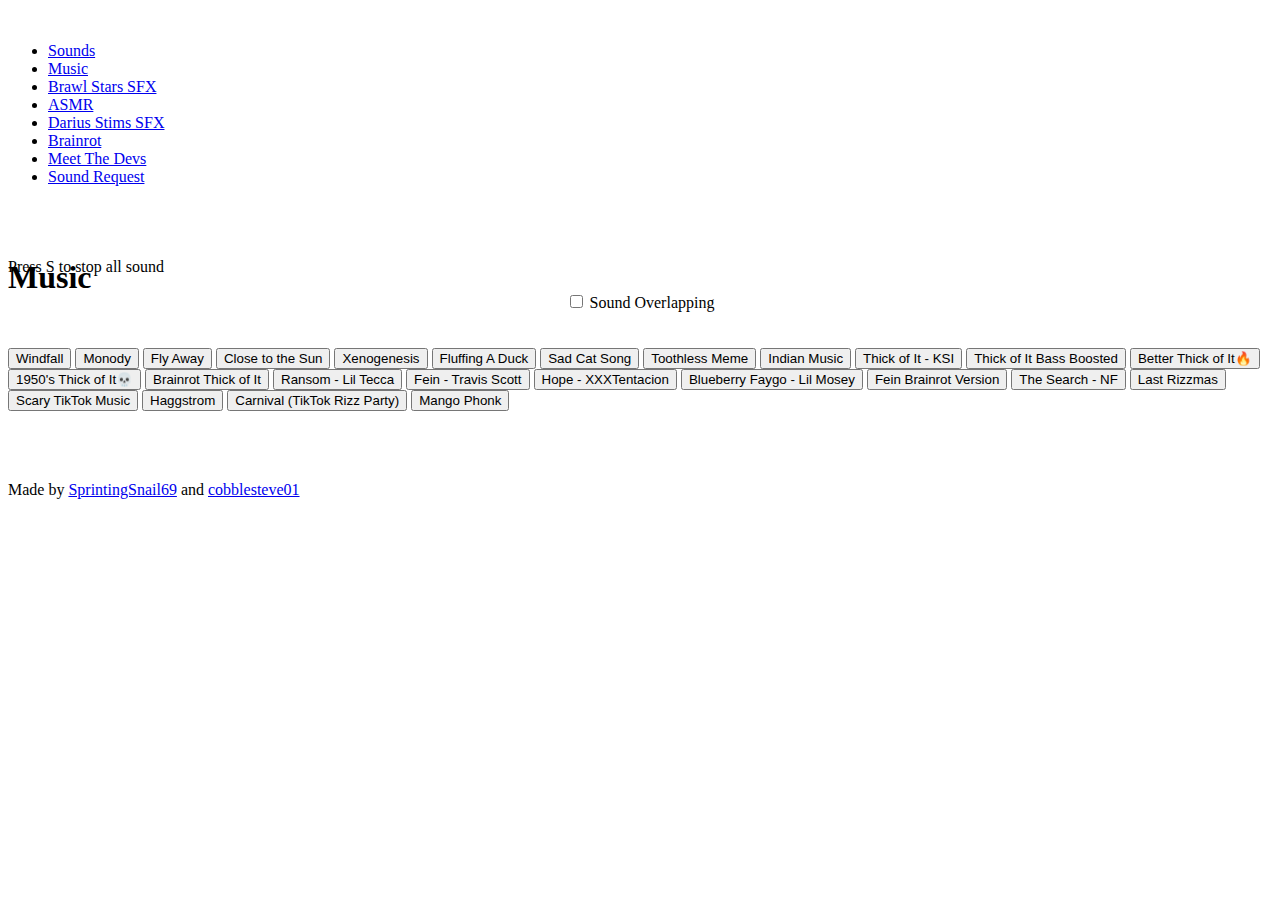
==== music.html @ 747f956d "Create music.html" ====
<!DOCTYPE html>
<html lang="en">
<head>
    <meta charset="UTF-8">
    <meta name="viewport" content="width=device-width, initial-scale=1.0">
    <title class="title">CoolSounds</title>
    <link rel="stylesheet" href="style.css">
    <link rel="shortcut icon" href="img/favicon.png" type="image/x-icon">
</head>



<body>
  <br>
    <nav>
      <ul>
          <li><a href="index.html">Sounds</a></li>
          <li><a href="music.html">Music</a></li>
          <li><a href="brawlstars.html">Brawl Stars SFX</a></li>
          <li><a href="asmr.html">ASMR</a></li>
          <li><a href="darius-stims.html">Darius Stims SFX</a></li>
          <li><a href="brainrot.html">Brainrot</a></li>
          <li><a href="meetthedevs.html">Meet The Devs</a></li>
          <li><a href="https://docs.google.com/forms/d/e/1FAIpQLSdnLqKoBB-w4EcPaKMEak1pVmM3o3qkSeDoFNLPmjNilM7_yg/viewform" type="_blank">Sound Request</a></li>

        </ul>    
    </nav>
    <br><br>
    <div class="soundboard hidden">

        <h1 class="head">Music</h1>
        <p class="para" style="margin-top: -60px;">Press S to stop all sound</p>
        <center>
        <div class="toggle-container">
            <label class="toggle-switch">
              <input type="checkbox" id="overlapSwitch" onclick="toggleOverlap()">
              <span class="slider"></span>
            </label>
            <span id="overlapText">Sound Overlapping</span>
          </div>
        </center>
        <br><br>

        <div class="buttons">

          <button onclick="playSound('music1')">Windfall</button>
          <button onclick="playSound('music2')">Monody</button>
          <button onclick="playSound('music3')">Fly Away</button>
          <button onclick="playSound('music10000')">Close to the Sun</button>
          <button onclick="playSound('music0')">Xenogenesis</button>
          <button onclick="playSound('music4')">Fluffing A Duck</button>
          <button onclick="playSound('music99')">Sad Cat Song</button>
          <button onclick="playSound('music0001')">Toothless Meme</button>
          <button onclick="playSound('music5')">Indian Music</button>
          <button onclick="playSound('music6')">Thick of It - KSI</button>
          <button onclick="playSound('music1000000')">Thick of It Bass Boosted</button>
          <button onclick="playSound('music7')">Better Thick of It🔥</button>
          <button onclick="playSound('music69')">1950's Thick of It💀</button>
          <button onclick="playSound('music70')">Brainrot Thick of It</button>
          <button onclick="playSound('music8')">Ransom - Lil Tecca</button>
          <button onclick="playSound('music9')">Fein - Travis Scott</button>
          <button onclick="playSound('music10')">Hope - XXXTentacion</button>
          <button onclick="playSound('music11')">Blueberry Faygo - Lil Mosey</button>
          <button onclick="playSound('music12')">Fein Brainrot Version</button>
          <button onclick="playSound('music13')">The Search - NF</button>
          <button onclick="playSound('music14')">Last Rizzmas</button>
          <button onclick="playSound('music15')">Scary TikTok Music</button>
          <button onclick="playSound('music16')">Haggstrom</button>
          <button onclick="playSound('music17')">Carnival (TikTok Rizz Party)</button>
          <button onclick="playSound('music18')">Mango Phonk</button>


        </div>

        <audio class="Audio" id="music1" src="audio/windfall.mp3"></audio>
        <audio class="Audio" id="music2" src="audio/monody.mp3"></audio>
        <audio class="Audio" id="music3" src="audio/flyaway.mp3"></audio>
        <audio class="Audio" id="music10000" src="audio/closetothesun.mp3"></audio>
        <audio class="Audio" id="music0" src="audio/xenogenesis.mp3"></audio>
        <audio class="Audio" id="music4" src="audio/fluffingaduck.mp3"></audio>
        <audio class="Audio" id="music99" src="audio/sad-cat-song.mp3"></audio>
        <audio class="Audio" id="music0001" src="audio/toothless.mp3"></audio>
        <audio class="Audio" id="music5" src="audio/indi.mp3"></audio>
        <audio class="Audio" id="music6" src="audio/thick.mp3"></audio>
        <audio class="Audio" id="music1000000" src="audio/thick-of-it-earrape.mp3"></audio>
        <audio class="Audio" id="music7" src="audio/betterthick.mp3"></audio>
        <audio class="Audio" id="music69" src="audio/1950thick.mp3"></audio>
        <audio class="Audio" id="music70" src="audio/brainrot-thickofit.mp3"></audio>
        <audio class="Audio" id="music8" src="audio/ransom.mp3"></audio>
        <audio class="Audio" id="music9" src="audio/fein.mp3"></audio>
        <audio class="Audio" id="music10" src="audio/hope.mp3"></audio>
        <audio class="Audio" id="music11" src="audio/blueberryfaygo.mp3"></audio>
        <audio class="Audio" id="music12" src="audio/brainrotfein.mp3"></audio>
        <audio class="Audio" id="music13" src="audio/thesearch.mp3"></audio>
        <audio class="Audio" id="music14" src="audio/lastrizzmas.mp3"></audio>
        <audio class="Audio" id="music15" src="audio/scary-tiktok-music.mp3"></audio>
        <audio class="Audio" id="music16" src="audio/haggstrom.mp3"></audio>
        <audio class="Audio" id="music17" src="audio/carnival-tiktok-rizz.mp3"></audio>
        <audio class="Audio" id="music18" src="audio/mango phonk.mp3"></audio>


        <!--Add more audio like above-->

        <br><br><br>
        <footer>
          <p class="pg">Made by <a href="https://SprintingSnail69.github.io" target="_blank">SprintingSnail69</a> and <a href="https://cobblesteve01.github.io" target="_blank">cobblesteve01</a></p>
        </footer>

    </div>

</div>

  <div class="snowflakes" aria-hidden="true">
    <div class="snowflake"></div>
    <div class="snowflake"></div>
    <div class="snowflake"></div>
    <div class="snowflake"></div>
    <div class="snowflake"></div>
    <div class="snowflake"></div>
    <div class="snowflake"></div>
    <div class="snowflake"></div>

    <!-- Add more snowflake divs as needed -->
  </div>

    <!--JS files teehee-->
    <script src="sound.js"></script>

</body>
</html>
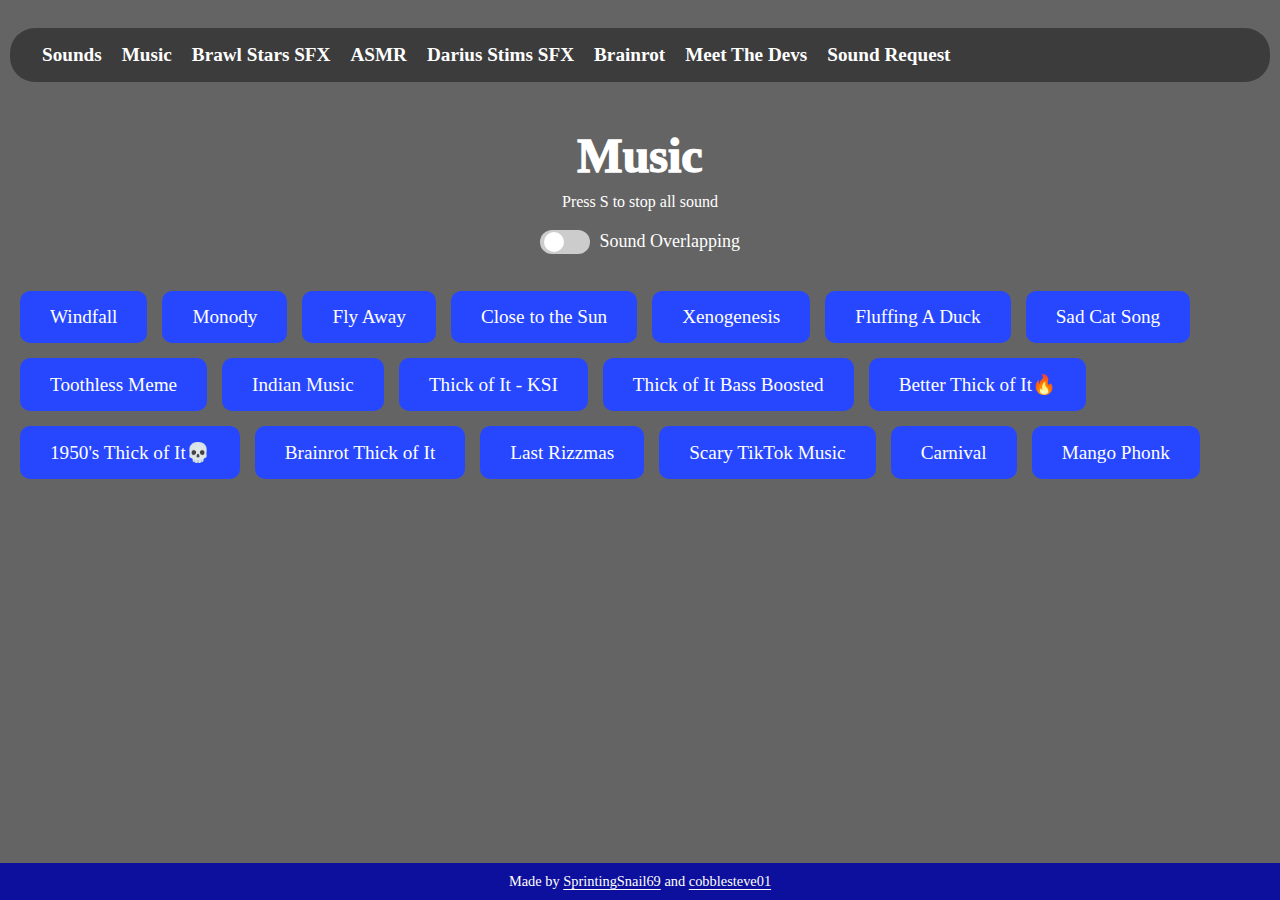
==== commit ec6c0bdb: "Update music.html" ====
--- a/music.html
+++ b/music.html
@@ -57,16 +57,9 @@
           <button onclick="playSound('music7')">Better Thick of It🔥</button>
           <button onclick="playSound('music69')">1950's Thick of It💀</button>
           <button onclick="playSound('music70')">Brainrot Thick of It</button>
-          <button onclick="playSound('music8')">Ransom - Lil Tecca</button>
-          <button onclick="playSound('music9')">Fein - Travis Scott</button>
-          <button onclick="playSound('music10')">Hope - XXXTentacion</button>
-          <button onclick="playSound('music11')">Blueberry Faygo - Lil Mosey</button>
-          <button onclick="playSound('music12')">Fein Brainrot Version</button>
-          <button onclick="playSound('music13')">The Search - NF</button>
           <button onclick="playSound('music14')">Last Rizzmas</button>
           <button onclick="playSound('music15')">Scary TikTok Music</button>
-          <button onclick="playSound('music16')">Haggstrom</button>
-          <button onclick="playSound('music17')">Carnival (TikTok Rizz Party)</button>
+          <button onclick="playSound('music17')">Carnival</button>
           <button onclick="playSound('music18')">Mango Phonk</button>
 
 
@@ -86,24 +79,14 @@
         <audio class="Audio" id="music7" src="audio/betterthick.mp3"></audio>
         <audio class="Audio" id="music69" src="audio/1950thick.mp3"></audio>
         <audio class="Audio" id="music70" src="audio/brainrot-thickofit.mp3"></audio>
-        <audio class="Audio" id="music8" src="audio/ransom.mp3"></audio>
-        <audio class="Audio" id="music9" src="audio/fein.mp3"></audio>
-        <audio class="Audio" id="music10" src="audio/hope.mp3"></audio>
-        <audio class="Audio" id="music11" src="audio/blueberryfaygo.mp3"></audio>
-        <audio class="Audio" id="music12" src="audio/brainrotfein.mp3"></audio>
         <audio class="Audio" id="music13" src="audio/thesearch.mp3"></audio>
-        <audio class="Audio" id="music14" src="audio/lastrizzmas.mp3"></audio>
-        <audio class="Audio" id="music15" src="audio/scary-tiktok-music.mp3"></audio>
-        <audio class="Audio" id="music16" src="audio/haggstrom.mp3"></audio>
-        <audio class="Audio" id="music17" src="audio/carnival-tiktok-rizz.mp3"></audio>
         <audio class="Audio" id="music18" src="audio/mango phonk.mp3"></audio>
-
 
         <!--Add more audio like above-->
 
         <br><br><br>
         <footer>
-          <p class="pg">Made by <a href="https://SprintingSnail69.github.io" target="_blank">SprintingSnail69</a> and <a href="https://cobblesteve01.github.io" target="_blank">cobblesteve01</a></p>
+          <p class="pg">Made by <a href="https://niceninja.github.io" target="_blank">SprintingSnail69</a> and <a href="https://cobblesteve01.github.io" target="_blank">cobblesteve01</a></p>
         </footer>
 
     </div>
--- a/style.css
+++ b/style.css
@@ -0,0 +1,357 @@
+* {
+  box-sizing: border-box;
+  margin: 0;
+  padding: 0;
+  font-family: Inter;
+}
+
+::-webkit-scrollbar {
+  opacity: 0;
+  width: 0;
+}
+
+.skibidi {
+  margin: 0;
+  padding: 0;
+  font-family: Inter;
+}
+
+@font-face {
+  font-family: Inter;
+  src: url(fonts/inter.ttf);
+}
+
+.head {
+  font-size: 3em;
+  font-weight: 999;
+}
+
+.para {
+  font-family: Inter;
+  color: white;
+  padding-top: 40px;
+}
+
+.pg {
+  margin-bottom: 0px;
+  font-size: 0.9em;
+  font-family: Inter;
+  background-color: rgb(13, 16, 156);
+  padding: 10px;
+  width: 100%;
+  left: 0;
+  font-weight: 500;
+  text-underline-offset: 3px;
+  color: white;
+  position: fixed;
+  bottom: 0;
+  left: 0;
+}
+
+.pg a {
+  color: white;
+  transition: 0.2s;
+}
+
+.pg a:hover {
+  text-underline-offset: 1px;
+}
+
+body {
+  min-height: 100vh;
+  background-color: rgb(100, 100, 100);
+  background-size: cover;
+  color: #fff;
+}
+
+.soundboard {
+  text-align: center;
+  z-index: 0;
+}
+
+h1 {
+  margin-bottom: 30px;
+  color: rgb(255, 255, 255); 
+}
+
+h1.soon {
+  display: flex;
+}
+
+.buttons {
+  display: flex;
+  gap: 15px;
+  flex-wrap: wrap;
+  margin-left: 20px;
+
+}
+
+button {
+  background-color: rgb(39, 71, 255); 
+  color: white;
+  border: none;
+  padding: 15px 30px;
+  font-size: 1.2em;
+  cursor: pointer;
+  transition: background-color 0.2s;
+  border-radius: 10px;
+  transition: 0.2s;
+}
+
+button:hover {
+  background-color: rgb(13, 16, 156); 
+  scale: 107%;
+  box-shadow: 0 0 20px rgb(13, 16, 156);
+}
+
+.modal {
+  display: none;
+  position: fixed;
+  top: 0;
+  left: 0;
+  width: 100%;
+  height: 100%;
+  background-color: rgba(0, 0, 0, 0.6);
+  z-index: 1000;
+
+}
+.modal-content {
+  position: absolute;
+  top: 50%;
+  left: 50%;
+  padding: 20px;
+  background-color: rgb(44, 44, 44);
+  border-radius: 20px;
+  padding: 15px;
+  width: 400px;
+  height: 245px;
+  text-align: center;
+  transform: translate(-50%, -50%) scale(0);
+  animation: zoomIn 0.3s ease forwards;
+}
+.modal.show .modal-content {
+  transform: translate(-50%, -50%) scale(1);
+}
+.modal.hide .modal-content {
+  animation: zoomOut 0.3s ease forwards;
+}
+.modal-content input[type="password"] {
+  width: 100%;
+  padding: 10px;
+  margin-top: 10px;
+  border-radius: 15px;
+  border: none;
+  outline: none;
+  transition: 0.1s;
+  height: 40px;
+}
+
+.modal-content input[type="password"]:focus {
+  outline: #4a90e2 3px solid;
+  outline-offset: 2px;
+}
+
+.modal-content button {
+  margin-top: 10px;
+  padding: 12px 24px;
+  cursor: pointer;
+  border-radius: 15px;
+  font-size: 90%;
+  margin-top: 20px;
+  background-color: rgb(28, 41, 146);
+  color: white;
+  transition: 0.2;
+}
+
+.modal-content button:hover {
+  scale: 1.2;
+  box-shadow: 0 0 15px rgb(13, 16, 156);
+}
+.close-btn {
+  position: absolute;
+  top: 10px;
+  right: 10px;
+  font-size: 16px;
+  cursor: pointer;
+  background-color: rgb(39, 71, 255);
+  padding: 5px;
+  border-radius: 10000000px;
+  height: 25px;
+  width: 25px;
+  display: none;
+}
+
+/*cobblesteve is him at css totally not chatgpt right*/
+
+.close-btn &times {
+  bottom: 1000px;
+  position: absolute;
+  margin-bottom: 10px;
+
+}
+
+/* Keyframe animations for zoom in and zoom out */
+@keyframes zoomIn {
+  0% { transform: translate(-50%, -50%) scale(0); }
+  100% { transform: translate(-50%, -50%) scale(1); }
+}
+@keyframes zoomOut {
+  0% { transform: translate(-50%, -50%) scale(1); }
+  100% { transform: translate(-50%, -50%) scale(0); }
+}
+
+.toast {
+  visibility: hidden;
+  min-width: 200px;
+  background-color: rgb(39, 71, 255);
+  color: white;
+  text-align: center;
+  padding: 20px;
+  position: fixed;
+  bottom: -100px;
+  left: 50%;
+  border-radius: 12px;
+  transform: translateX(-50%);
+  z-index: 9;
+  transition: bottom 0.3s ease, visibility 0.3s;
+}
+.toast.show {
+  visibility: visible;
+  bottom: 30px;
+}
+.toast.hide {
+  visibility: hidden;
+  bottom: -100px;
+}
+
+p.tip {
+  font-style: italic;
+  font-size: 15px;
+  margin: 5px;
+  color: white;
+}
+
+
+.toggle-container {
+align-items: center;
+gap: 10px;
+margin-top: 20px;
+font-size: 18px;
+}
+
+.toggle-switch {
+position: relative;
+display: inline-block;
+width: 50px;
+height: 24px;
+bottom: 1.5px;
+}
+
+.toggle-switch input {
+opacity: 0;
+width: 0;
+height: 0;
+}
+
+.slider {
+position: absolute;
+cursor: pointer;
+top: 0;
+left: 0;
+right: 0;
+bottom: 0;
+background-color: #ccc;
+transition: 0.4s;
+border-radius: 24px;
+}
+
+.slider:before {
+position: absolute;
+content: "";
+height: 20px;
+width: 20px;
+left: 4px;
+bottom: 2px;
+background-color: white;
+transition: 0.2s;
+border-radius: 50%;
+}
+
+input:checked + .slider {
+background-color: rgb(39, 71, 255);
+}
+
+input:checked + .slider:before {
+transform: translateX(22px);
+}
+
+#overlapText { margin-left: 5px; }
+
+
+/* Animation keyframes */
+@keyframes fall {
+  0% {
+    transform: translateY(0) rotate(0deg);
+    opacity: 1;
+  }
+  100% {
+    transform: translateY(100vh) rotate(360deg);
+    opacity: 0;
+  }
+}
+
+nav {
+  display: block;
+  justify-content: space-between;
+  padding: 1rem 2rem;
+  background: rgba(0, 0, 0, 0.4);
+  color: white;
+  border-radius: 25px;
+  font-weight: 500;
+  font-family: Inter;
+  margin: 10px;
+  z-index: 2;
+}
+  
+nav ul {
+  list-style: none;
+  margin: 0;
+  padding: 0;
+  font-weight: 600;
+}
+  
+nav li {
+  display: inline-block;
+  margin-right: 1rem;
+  position: relative;
+  font-family: Inter;
+  font-size: 1.2rem;
+  font-weight: 500;
+}
+  
+nav a {
+  color: white;
+  text-decoration: none;
+  position: relative;
+  overflow: hidden;
+  font-family: Inter;
+  font-weight: 600;
+  filter: none;
+  z-index: 1000000000;
+}
+  
+nav a::after {
+  content: '';
+  position: absolute;
+  bottom: 0;
+  left: 0;
+  width: 100%;
+  height: 2px;
+  background-color: rgb(39, 71, 255);
+  transform: scaleX(0);
+  transition: transform 0.15s ease-in-out;
+}
+  
+nav a:hover::after {
+  transform: scaleX(1);
+}
